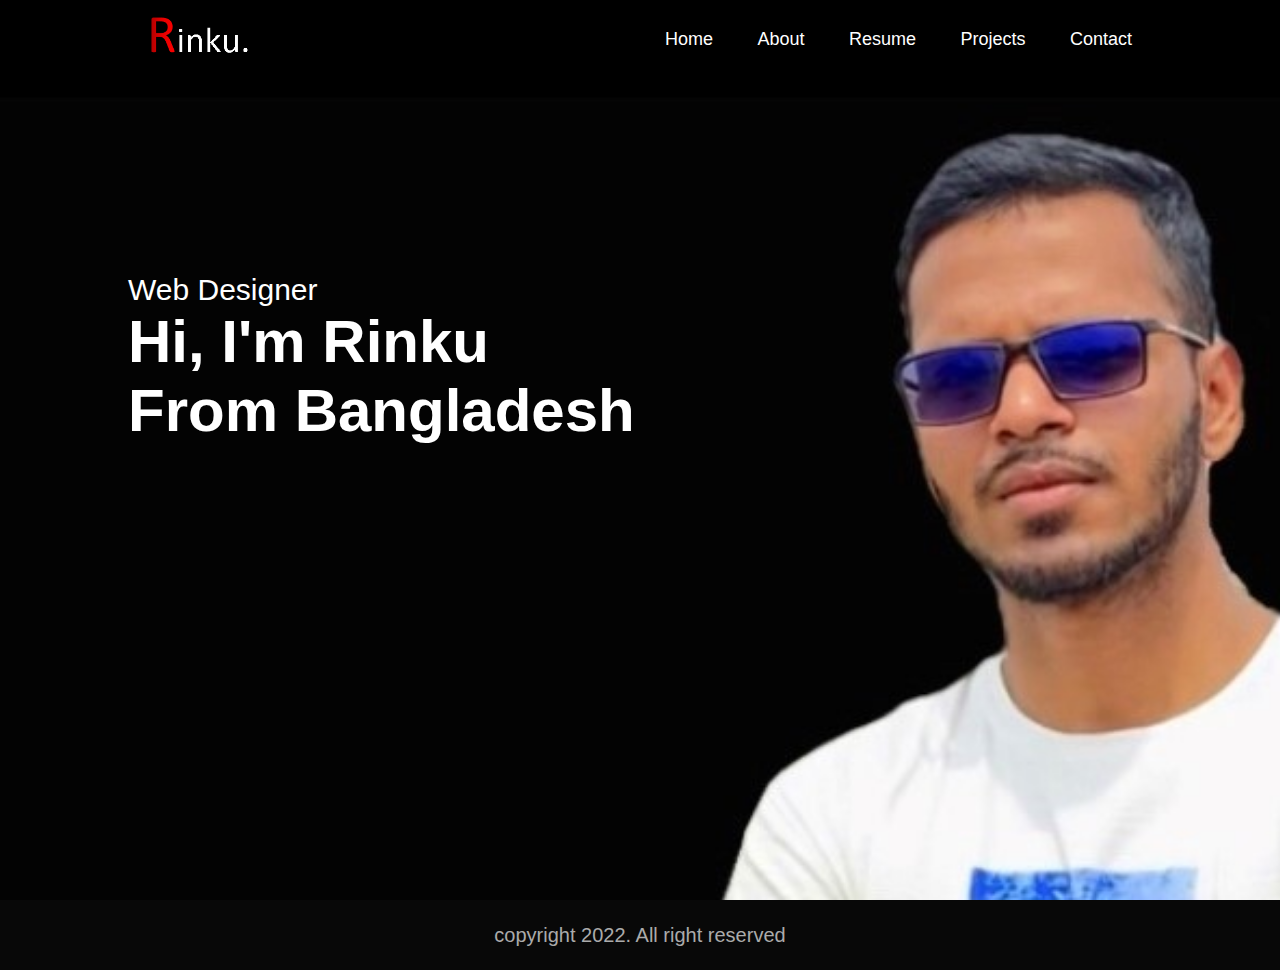
==== homePage.html @ 0b54acb6 "first commit" ====
<!DOCTYPE html>

<html>
    <head>
        <meta charset="UTF-8">
        <meta name="viewport" content="width=device-width, initial-scale=1.0 ">  
        <title>My Portfolio</title>
        <link rel="stylesheet" href="css/homePage.css">
    </head>
    <body>
            <div class="container">
                <nav>
                    <img src="images/logo.png" class="logo">
                    <ul>
                        <li class="item"><a href="homePage.html">Home</a></li>
                        <li class="item"><a href="aboutPage.html">About</a></li>
                        <li class="item"><a href="#">Resume</a></li>
                        <li class="item"><a href="#">Projects</a></li>
                        <li class="item"><a href="contactPage.html">Contact</a></li>
                    </ul>
                </nav>
                <div class="header-text">
                    <p><span id="firstL">W</span>eb Designer</p>
                    <h1>Hi, I'm <span>Rinku</span><br>From Bangladesh</h1>
                </div>
            </div>
            <div class="footer">
                <p class="copyright">copyright 2022. All right reserved</p>
            </div>
            </body>
---- css/homePage.css ----
* {
    margin: 0;
    padding: 0;
    font-family: 'poppins', sans-serif;
    box-sizing: border-box;
}

body {
    background: #080808;
    color: #fff;
}

.container {
    width: 100%;
    height: 100vh;
    background-image: url(../images/background1.jpg);
    background-size: cover;
    background-position: center;
    padding: 10px 10%;
}

nav {
    display: flex;
    align-items: center;
    justify-content: space-between;
    flex-wrap: wrap;
}

.logo {
    width: 140px;
}

/* ul{
    width: 550px;
    height: 37px;
    border-radius: 2ch;
    box-shadow: 10px 10px 10px red;
} */
nav ul li {
    display: inline-block;
    list-style: none;
    margin: 10px 20px;
}

nav ul li a {
    color: #fff;
    text-decoration: none;
    font-size: 18px;
    position: relative;
}

nav ul li a::after {
    content: '';
    width: 0;
    height: 3px;
    background: #ff004f;
    position: absolute;
    left: 0;
    bottom: -6px;
    transition: 0.3s;
}

nav ul li a:hover::after {
    width: 100%;
}


.header-text{
    margin-top: 20%;
    font-size: 30px;
}

.footer{
    width: 100%;
    height: 70px;
    display: flex;
    flex-wrap: wrap;
    align-items: center;
    flex-basis: 50%;
    justify-content: center;
    /* background-color:#ff004f; */
}
.copyright{
    text-decoration: none;
    font-size: 20px;
    color: #ababab;
}
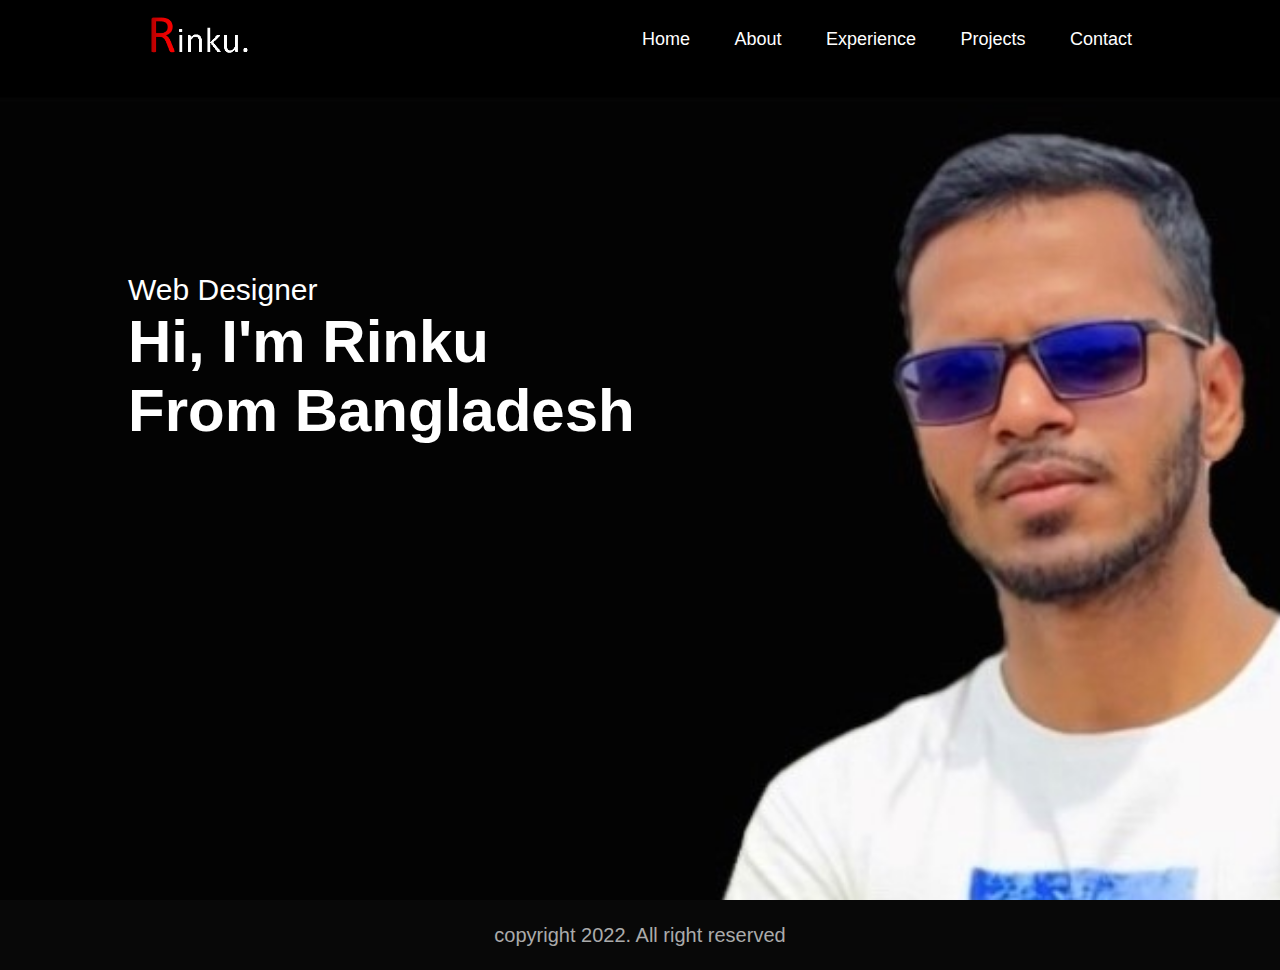
==== commit 78437daf: "add more on experience page" ====
--- a/homePage.html
+++ b/homePage.html
@@ -14,7 +14,7 @@
                     <ul>
                         <li class="item"><a href="homePage.html">Home</a></li>
                         <li class="item"><a href="aboutPage.html">About</a></li>
-                        <li class="item"><a href="#">Resume</a></li>
+                        <li class="item"><a href="Experience.html">Experience</a></li>
                         <li class="item"><a href="#">Projects</a></li>
                         <li class="item"><a href="contactPage.html">Contact</a></li>
                     </ul>
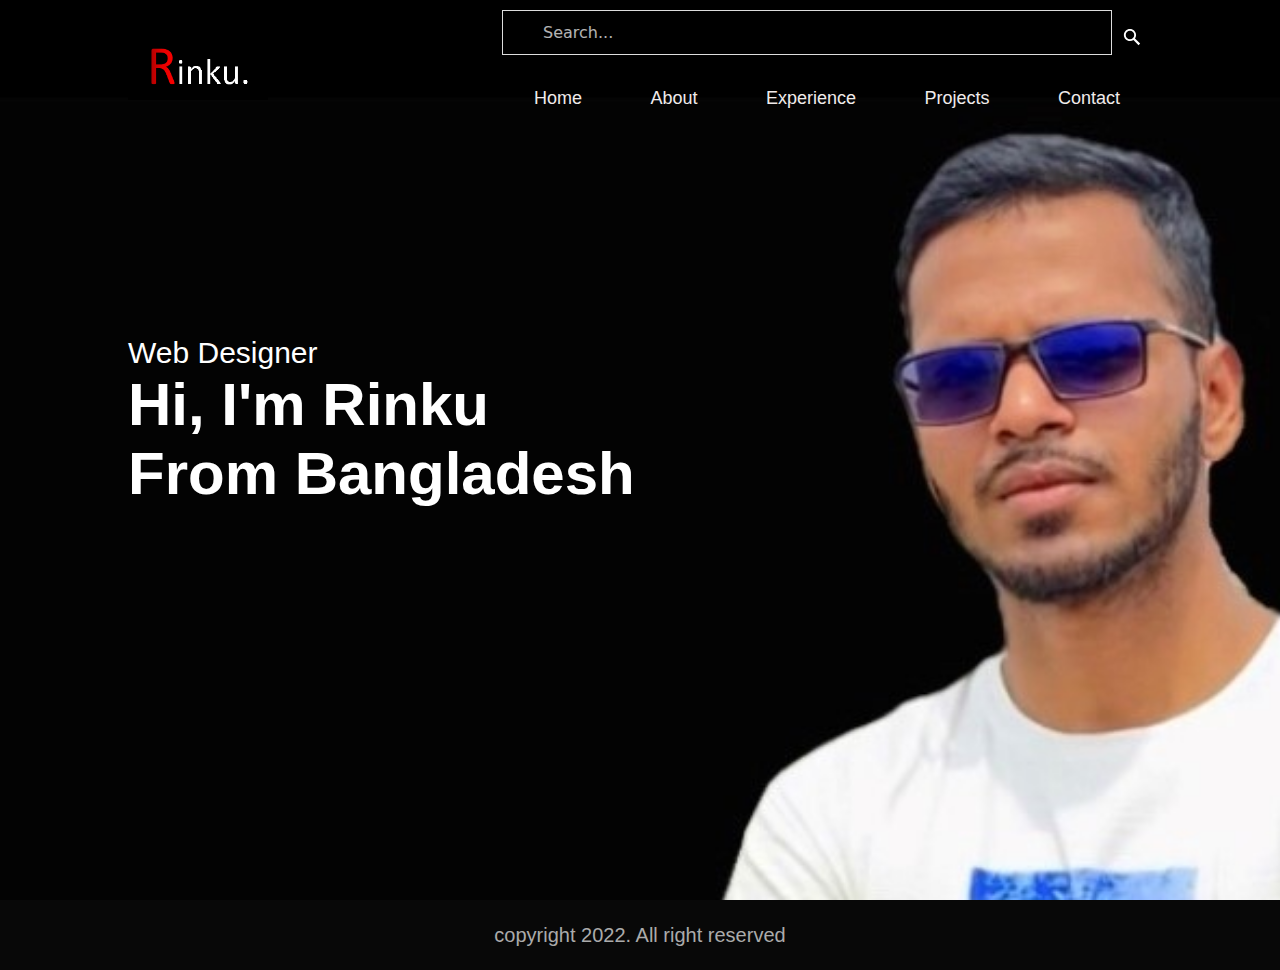
==== commit c259d399: "made search bar" ====
--- a/homePage.html
+++ b/homePage.html
@@ -1,30 +1,75 @@
 <!DOCTYPE html>
 
 <html>
-    <head>
-        <meta charset="UTF-8">
-        <meta name="viewport" content="width=device-width, initial-scale=1.0 ">  
-        <title>My Portfolio</title>
-        <link rel="stylesheet" href="css/homePage.css">
-    </head>
-    <body>
-            <div class="container">
-                <nav>
-                    <img src="images/logo.png" class="logo">
-                    <ul>
-                        <li class="item"><a href="homePage.html">Home</a></li>
-                        <li class="item"><a href="aboutPage.html">About</a></li>
-                        <li class="item"><a href="Experience.html">Experience</a></li>
-                        <li class="item"><a href="#">Projects</a></li>
-                        <li class="item"><a href="contactPage.html">Contact</a></li>
-                    </ul>
-                </nav>
-                <div class="header-text">
-                    <p><span id="firstL">W</span>eb Designer</p>
-                    <h1>Hi, I'm <span>Rinku</span><br>From Bangladesh</h1>
-                </div>
-            </div>
-            <div class="footer">
-                <p class="copyright">copyright 2022. All right reserved</p>
-            </div>
-            </body>+
+<head>
+    <meta charset="UTF-8">
+    <meta name="viewport" content="width=device-width, initial-scale=1.0 ">
+    <title>My Portfolio</title>
+    <link rel="stylesheet" href="css/homePage.css">
+</head>
+
+<body>
+    <div class="container">
+        <nav>
+            <img src="images/logo.png" class="logo">
+            <ul id="myUL">
+                <form id="form">
+                    <input type="search" id="query" name="q" onkeyup="myFunction()" placeholder="Search...">
+                    <button>
+                        <svg viewBox="0 0 1024 1024">
+                            <path class="path1"
+                                d="M848.471 928l-263.059-263.059c-48.941 36.706-110.118 55.059-177.412 55.059-171.294 0-312-140.706-312-312s140.706-312 312-312c171.294 0 312 140.706 312 312 0 67.294-24.471 128.471-55.059 177.412l263.059 263.059-79.529 79.529zM189.623 408.078c0 121.364 97.091 218.455 218.455 218.455s218.455-97.091 218.455-218.455c0-121.364-103.159-218.455-218.455-218.455-121.364 0-218.455 97.091-218.455 218.455z">
+                            </path>
+                        </svg>
+                    </button>
+                </form>
+                <li class="item"><a href="homePage.html">Home</a></li>
+                <li class="item"><a href="aboutPage.html">About</a></li>
+                <li class="item"><a href="Experience.html">Experience</a></li>
+                <li class="item"><a href="projects.html">Projects</a></li>
+                <li class="item"><a href="contactPage.html">Contact</a></li>
+            </ul>
+        </nav>
+        <div class="header-text">
+            <p><span id="firstL">W</span>eb Designer</p>
+            <h1>Hi, I'm <span>Rinku</span><br>From Bangladesh</h1>
+        </div>
+    </div>
+    <div class="footer">
+        <p class="copyright">copyright 2022. All right reserved</p>
+    </div>
+
+    <script>
+        // const f = document.getElementById('form');
+        // const q = document.getElementById('query');
+        // // const google = 'https://www.google.com/search?q=site%3A+';
+        // // const site = 'pagedart.com';
+
+        // function submitted(event) {
+        //     event.preventDefault();
+        //     const url = q.value;
+        //     const win = window.open(url, '_blank');
+        //     win.focus();
+        // }
+
+        // f.addEventListener('submit', submitted);
+
+        function myFunction() {
+            var input, filter, ul, li, a, i, txtValue;
+            input = document.getElementById("query");
+            filter = input.value.toUpperCase();
+            ul = document.getElementById("myUL");
+            li = ul.getElementsByTagName("li");
+            for (i = 0; i < li.length; i++) {
+                a = li[i].getElementsByTagName("a")[0];
+                txtValue = a.textContent || a.innerText;
+                if (txtValue.toUpperCase().indexOf(filter) > -1) {
+                    li[i].style.display = "";
+                } else {
+                    li[i].style.display = "none";
+                }
+            }
+        }
+    </script>
+</body>--- a/css/homePage.css
+++ b/css/homePage.css
@@ -19,23 +19,87 @@
     padding: 10px 10%;
 }
 
+ form { 
+    /* background-color: #1616189f;
+    min-width: 100%;
+    height: 44px;  */
+     /* border-radius: 5px; */
+     display: flex;
+    flex-direction: row;
+    align-items: center;
+  }  
+
+  input {
+    background-color: #1616189f;
+    all: unset;
+    font: 16px system-ui;
+    color: #fff;
+    /* height: 100%; */
+    width: 100%;
+    padding: 6px 10px;
+  }
+
+  ::placeholder {
+    color: #fff;
+    opacity: 0.7; 
+  }
+
+  button {
+    all: unset;
+    cursor: pointer;
+    width: 44px;
+    height: 44px;
+  }
+  
+  svg {
+    color: #fff;
+    fill: currentColor;
+    width: 40px;
+    height: 40px;
+    padding: 10px;
+  }
+  #query{
+    width: 100%;
+    font-size: 16px;
+    padding: 12px 20px 12px 40px;
+    border: 1px solid #ddd;
+    margin-bottom: 12px;
+  }
+/* .item2{
+    display:none;
+} */
+#myUL{
+    list-style-type: none;
+  padding: 0;
+  margin: 0;
+}
+  #myUL li a {
+    /* border: 1px solid #ddd; */
+    margin-top: -1px; /* Prevent double borders */
+    /* background-color: #f6f6f6; */
+    padding: 12px;
+    text-decoration: none;
+    /* font-size: 18px; */
+    color: rgb(240, 235, 235);
+    display: block;
+  }
+nav ul input[type=text] {
+    padding: 6px;
+    /* margin-top: 8px; */
+    font-size: 17px;
+    border: none;
+  }
 nav {
     display: flex;
     align-items: center;
     justify-content: space-between;
-    flex-wrap: wrap;
+    /* flex-wrap: wrap; */
 }
 
 .logo {
     width: 140px;
 }
 
-/* ul{
-    width: 550px;
-    height: 37px;
-    border-radius: 2ch;
-    box-shadow: 10px 10px 10px red;
-} */
 nav ul li {
     display: inline-block;
     list-style: none;
